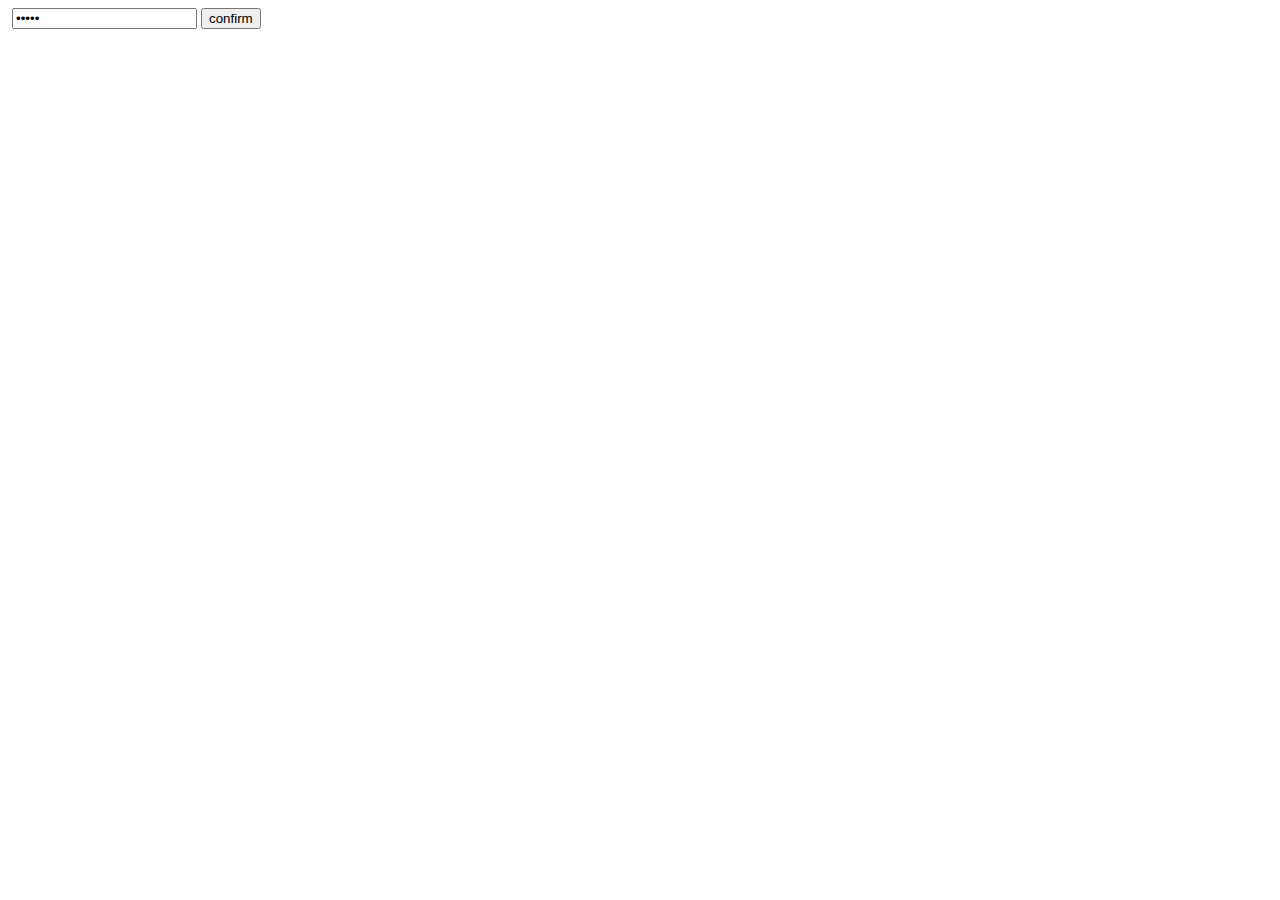
==== comeco.html @ 79c9863e "Create comeco.html" ====
<!DOCTYPE html>
<html lang="pt-br">
<head>
    <meta charset="UTF-8">
    <meta http-equiv="X-UA-Compatible" content="IE=edge">
    <meta name="viewport" content="width=device-width, initial-scale=1.0">
    <title>Pinterest-pirata</title>
    <link rel="stylesheet" href="style2.css">
</head>
<body>
    <div class="container">

        <img src="img/aloha.png" alt="">

        <input class="pass" type="password" value="senha" name="senha" id="senha" placeholder="Senha">

        <a href="index.html"><input  class = "com"type="button" value="confirm"></a>
   
    </div>

    <script src=""></script>
</body>
</html>
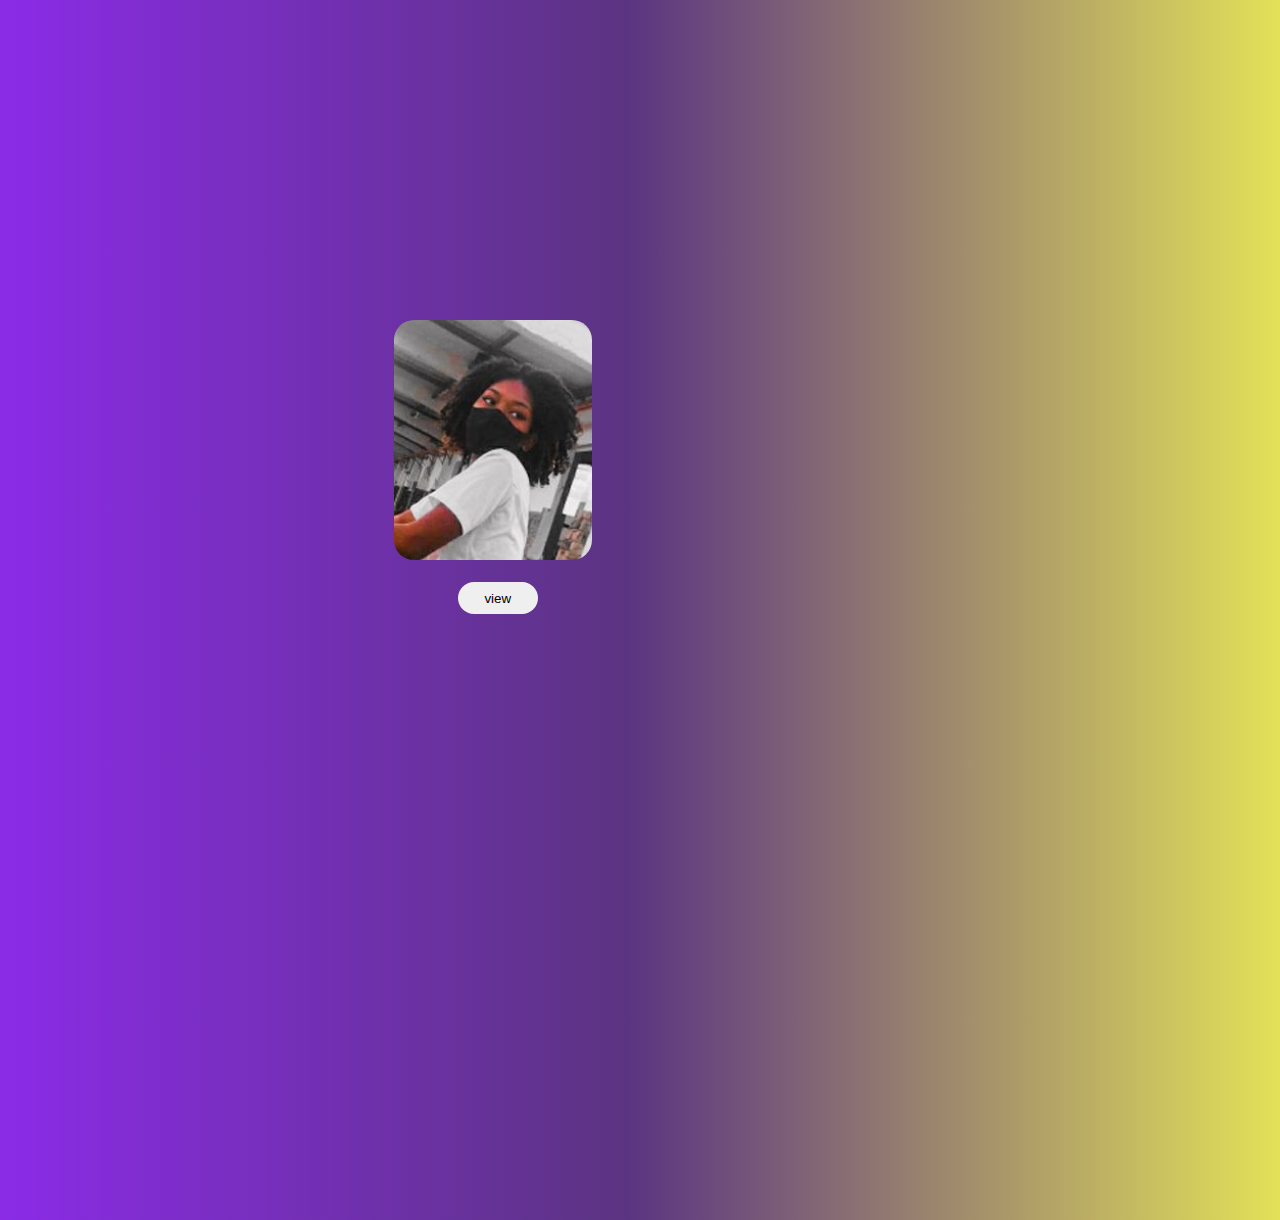
==== commit afad4e6d: "two" ====
--- a/comeco.html
+++ b/comeco.html
@@ -10,11 +10,9 @@
 <body>
     <div class="container">
 
-        <img src="img/aloha.png" alt="">
+        <img src="img/aloha.png" alt=""><br><br>
 
-        <input class="pass" type="password" value="senha" name="senha" id="senha" placeholder="Senha">
-
-        <a href="index.html"><input  class = "com"type="button" value="confirm"></a>
+        <a href="index.html"><input  class = "com"type="button" value="view"></a>
    
     </div>
 
--- a/style2.css
+++ b/style2.css
@@ -0,0 +1,50 @@
+*{
+    
+}
+
+body{
+    background: rgb(18,17,37);
+background: linear-gradient(90deg, rgba(18,17,37,1) 0%, rgba(139,43,231,1) 0%,   rgba(91,52,129,1) 49%, rgba(227,225,88,1) 100%);
+    margin: 0 ;
+    padding: 0;
+    display: flex;
+    justify-content: center;
+    text-align: center;
+    
+}
+
+img{
+    border-radius: 20px;
+}
+
+.container{
+width: 97vw;
+height: 100vh;
+display: block;
+margin-top:25% ;
+margin-right:23%;
+align-items: center;
+}
+
+.pass{
+    width: 5rem;
+    height: 1rem;
+    border-radius: 50px;
+    border:none;
+    margin-left: 10px;
+    padding: 10px;
+}
+
+.com{
+    width: 5rem;
+    height: 2rem;
+    border-radius: 50px;
+    border:none;
+    margin-left: 10px;
+    padding: 5px;
+
+}
+.com:hover{
+    color: gold;
+    background-color: blueviolet;
+}